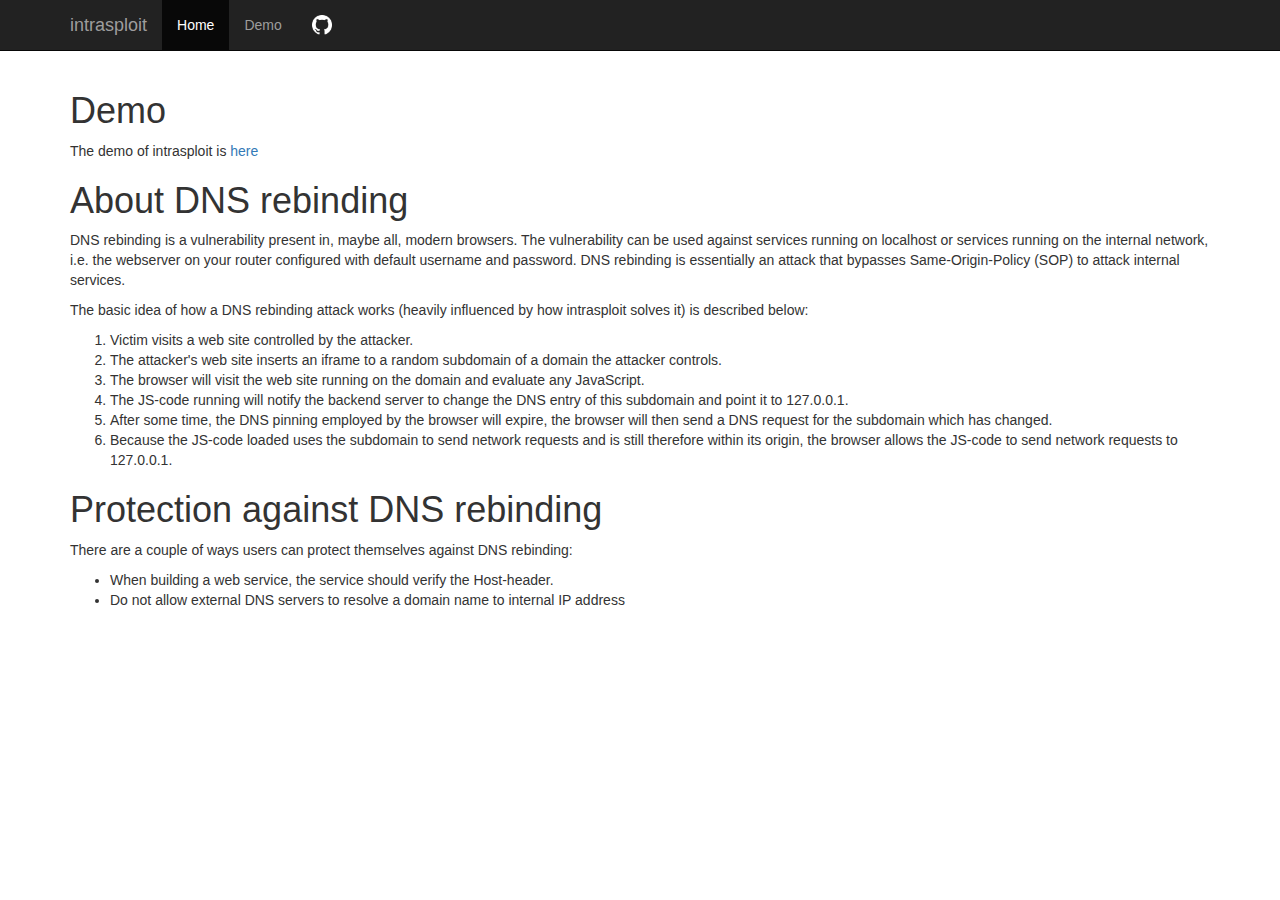
==== public/index.html @ 1a939883 "Better looking demo" ====
<html>
	<head>
	<meta charset="utf-8">
    <meta http-equiv="X-UA-Compatible" content="IE=edge">
    <meta name="viewport" content="width=device-width, initial-scale=1">
    <!-- The above 3 meta tags *must* come first in the head; any other head content must come *after* these tags -->
    <meta name="description" content="">
    <meta name="author" content="">
    <link rel="icon" href="favicon.ico">
	<title>Intasploit</title>

<link rel="stylesheet" href="https://maxcdn.bootstrapcdn.com/bootstrap/3.3.7/css/bootstrap.min.css" integrity="sha384-BVYiiSIFeK1dGmJRAkycuHAHRg32OmUcww7on3RYdg4Va+PmSTsz/K68vbdEjh4u" crossorigin="anonymous">
    <!-- Custom styles for this template -->
    <link href="css/main.css" rel="stylesheet">

    <!-- HTML5 shim and Respond.js for IE8 support of HTML5 elements and media queries -->
    <!--[if lt IE 9]>
      <script src="https://oss.maxcdn.com/html5shiv/3.7.3/html5shiv.min.js"></script>
      <script src="https://oss.maxcdn.com/respond/1.4.2/respond.min.js"></script>
    <![endif]-->


	</head>
	<body>
    <nav class="navbar navbar-inverse navbar-static-top">
      <div class="container">
        <div class="navbar-header">
          <button type="button" class="navbar-toggle collapsed" data-toggle="collapse" data-target="#navbar" aria-expanded="false" aria-controls="navbar">
            <span class="sr-only">Toggle navigation</span>
            <span class="icon-bar"></span>
            <span class="icon-bar"></span>
            <span class="icon-bar"></span>
          </button>
          <a class="navbar-brand" href="/">intrasploit</a>
        </div>
        <div id="navbar" class="collapse navbar-collapse">
          <ul class="nav navbar-nav">
            <li class="active"><a href="/">Home</a></li>
            <li><a href="/redirect/rebind">Demo</a></li>
            <li><a href="https://github.com/rstenvi/intrasploit"><img height="20px" src="img/github.png"></img></a></li>
          </ul>
        </div><!--/.nav-collapse -->
      </div>
    </nav>

	<div class="container">
	<div class="starter-template">
		<h1>Demo</h1>
		<p>The demo of intrasploit is <a href="/redirect/rebind">here</a></p>
	</div>
	<div class="starter-template">
		<h1>About DNS rebinding</h1>
		<p>DNS rebinding is a vulnerability present in, maybe all, modern browsers. The vulnerability can be used against services running on localhost or services running on the internal network, i.e. the webserver on your router configured with default username and password. DNS rebinding is essentially an attack that bypasses Same-Origin-Policy (SOP) to attack internal services.</p>
		<p>The basic idea of how a DNS rebinding attack works (heavily influenced by how intrasploit solves it) is described below:</p>
		<ol>
			<li>Victim visits a web site controlled by the attacker.</li>
			<li>The attacker's web site inserts an iframe to a random subdomain of a domain the attacker controls.</li>
			<li>The browser will visit the web site running on the domain and evaluate any JavaScript.</li>
			<li>The JS-code running will notify the backend server to change the DNS entry of this subdomain and point it to 127.0.0.1.</li>
			<li>After some time, the DNS pinning employed by the browser will expire, the browser will then send a DNS request for the subdomain which has changed.</li>
			<li>Because the JS-code loaded uses the subdomain to send network requests and is still therefore within its origin, the browser allows the JS-code to send network requests to 127.0.0.1.</li>
		</ol>
	</div>
	<div class="starter-template">
		<h1>Protection against DNS rebinding</h1>
		<p>There are a couple of ways users can protect themselves against DNS rebinding:</p>
		<ul>
			<li>When building a web service, the service should verify the Host-header.</li>
			<li>Do not allow external DNS servers to resolve a domain name to internal IP address</li>
		</ul>
	</div>
	</div>
    <!-- Bootstrap core JavaScript
    ================================================== -->
    <!-- Placed at the end of the document so the pages load faster -->
    <script src="https://ajax.googleapis.com/ajax/libs/jquery/1.12.4/jquery.min.js"></script>
	<script src="https://maxcdn.bootstrapcdn.com/bootstrap/3.3.7/js/bootstrap.min.js" integrity="sha384-Tc5IQib027qvyjSMfHjOMaLkfuWVxZxUPnCJA7l2mCWNIpG9mGCD8wGNIcPD7Txa" crossorigin="anonymous"></script>
<!--    <script>window.jQuery || document.write('<script src="../../assets/js/vendor/jquery.min.js"><\/script>')</script> -->
<!--    <script src="../../dist/js/bootstrap.min.js"></script> -->
    <!-- IE10 viewport hack for Surface/desktop Windows 8 bug -->
<!--    <script src="../../assets/js/ie10-viewport-bug-workaround.js"></script> -->
	</body>
</html>
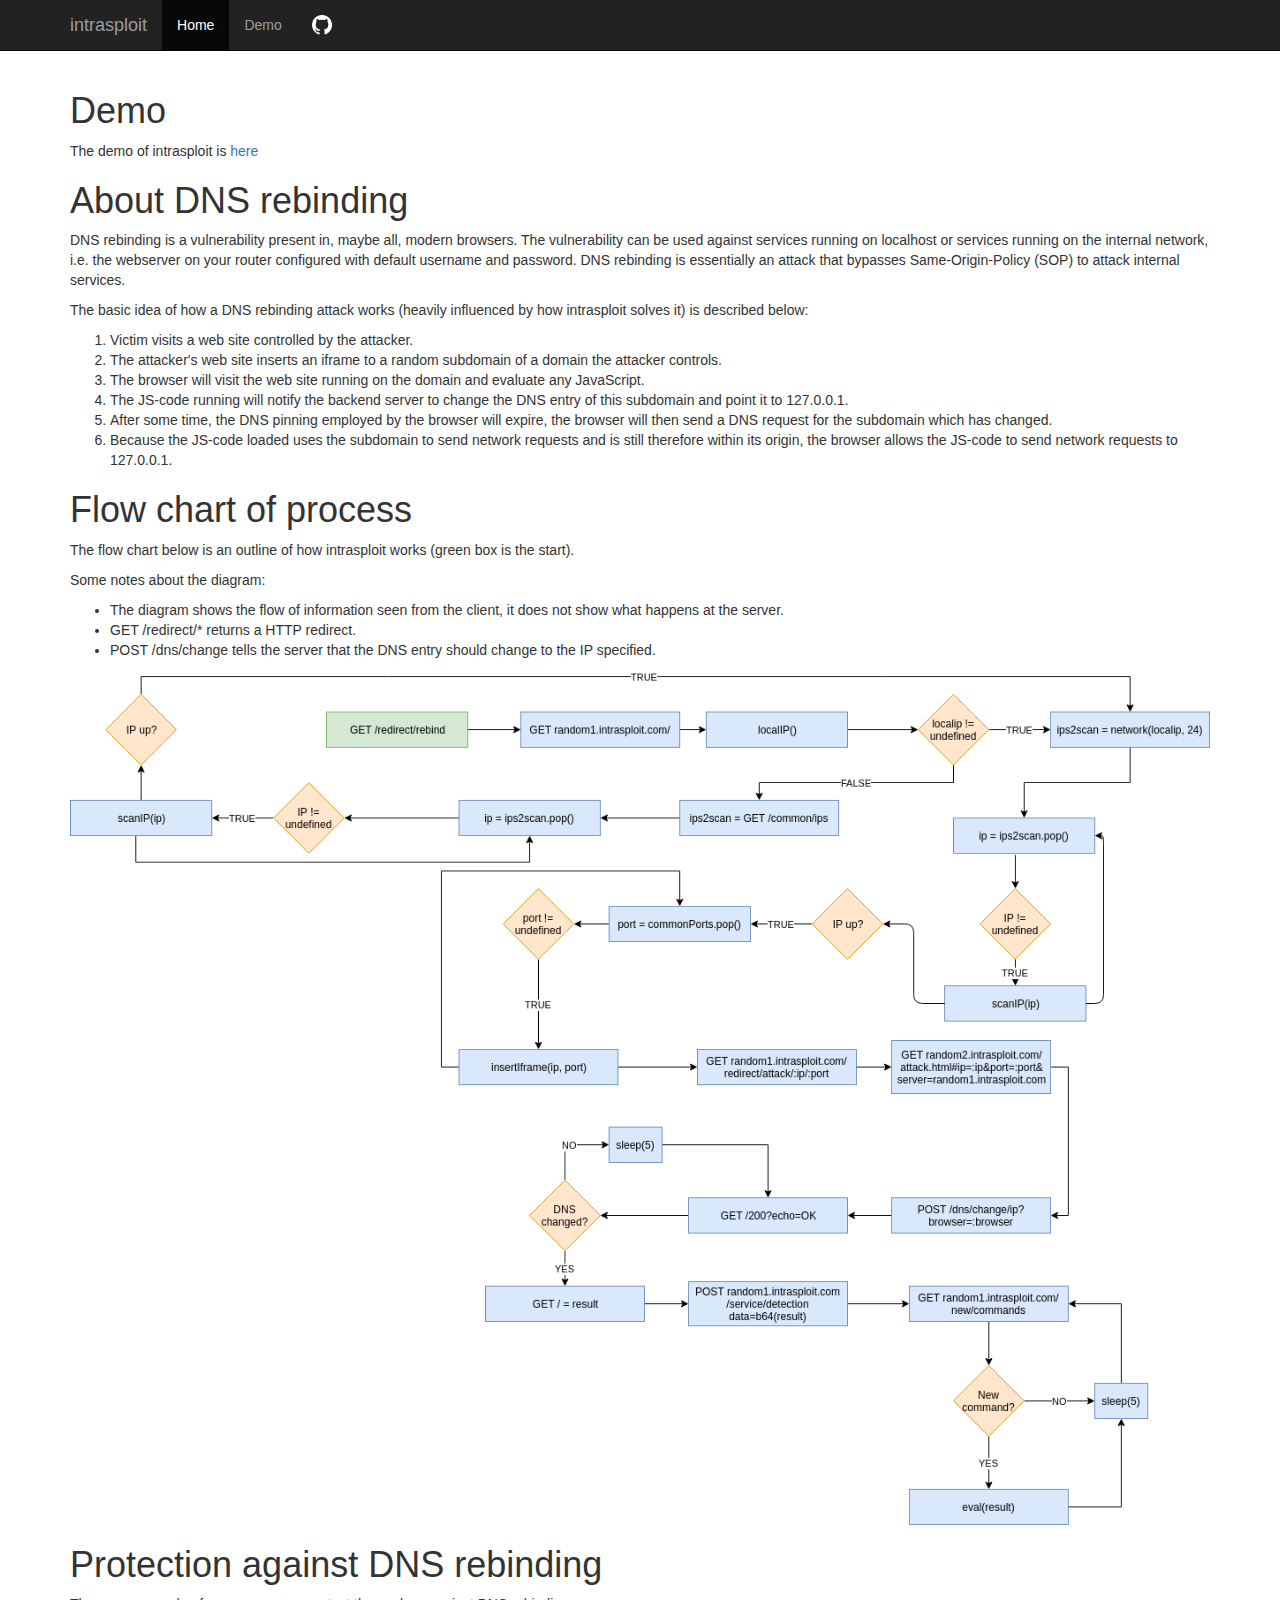
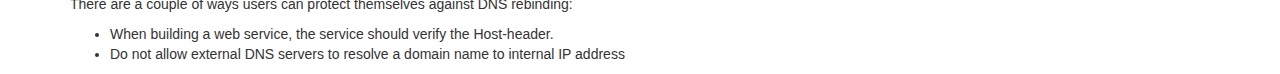
==== commit 48067bed: "Added link to flow chart" ====
--- a/public/index.html
+++ b/public/index.html
@@ -62,6 +62,19 @@
 		</ol>
 	</div>
 	<div class="starter-template">
+		<h1>Flow chart of process</h1>
+		<p>The flow chart below is an outline of how intrasploit works (green box is the start).</p>
+		<p>
+		Some notes about the diagram:
+		<ul>
+			<li>The diagram shows the flow of information seen from the client, it does not show what happens at the server.</li>
+			<li>GET /redirect/* returns a HTTP redirect.</li>
+			<li>POST /dns/change tells the server that the DNS entry should change to the IP specified.</li>
+		</ul>
+		</p>
+		<img src="img/intrasploit_process.png" width="100%"></img>
+	</div>
+	<div class="starter-template">
 		<h1>Protection against DNS rebinding</h1>
 		<p>There are a couple of ways users can protect themselves against DNS rebinding:</p>
 		<ul>
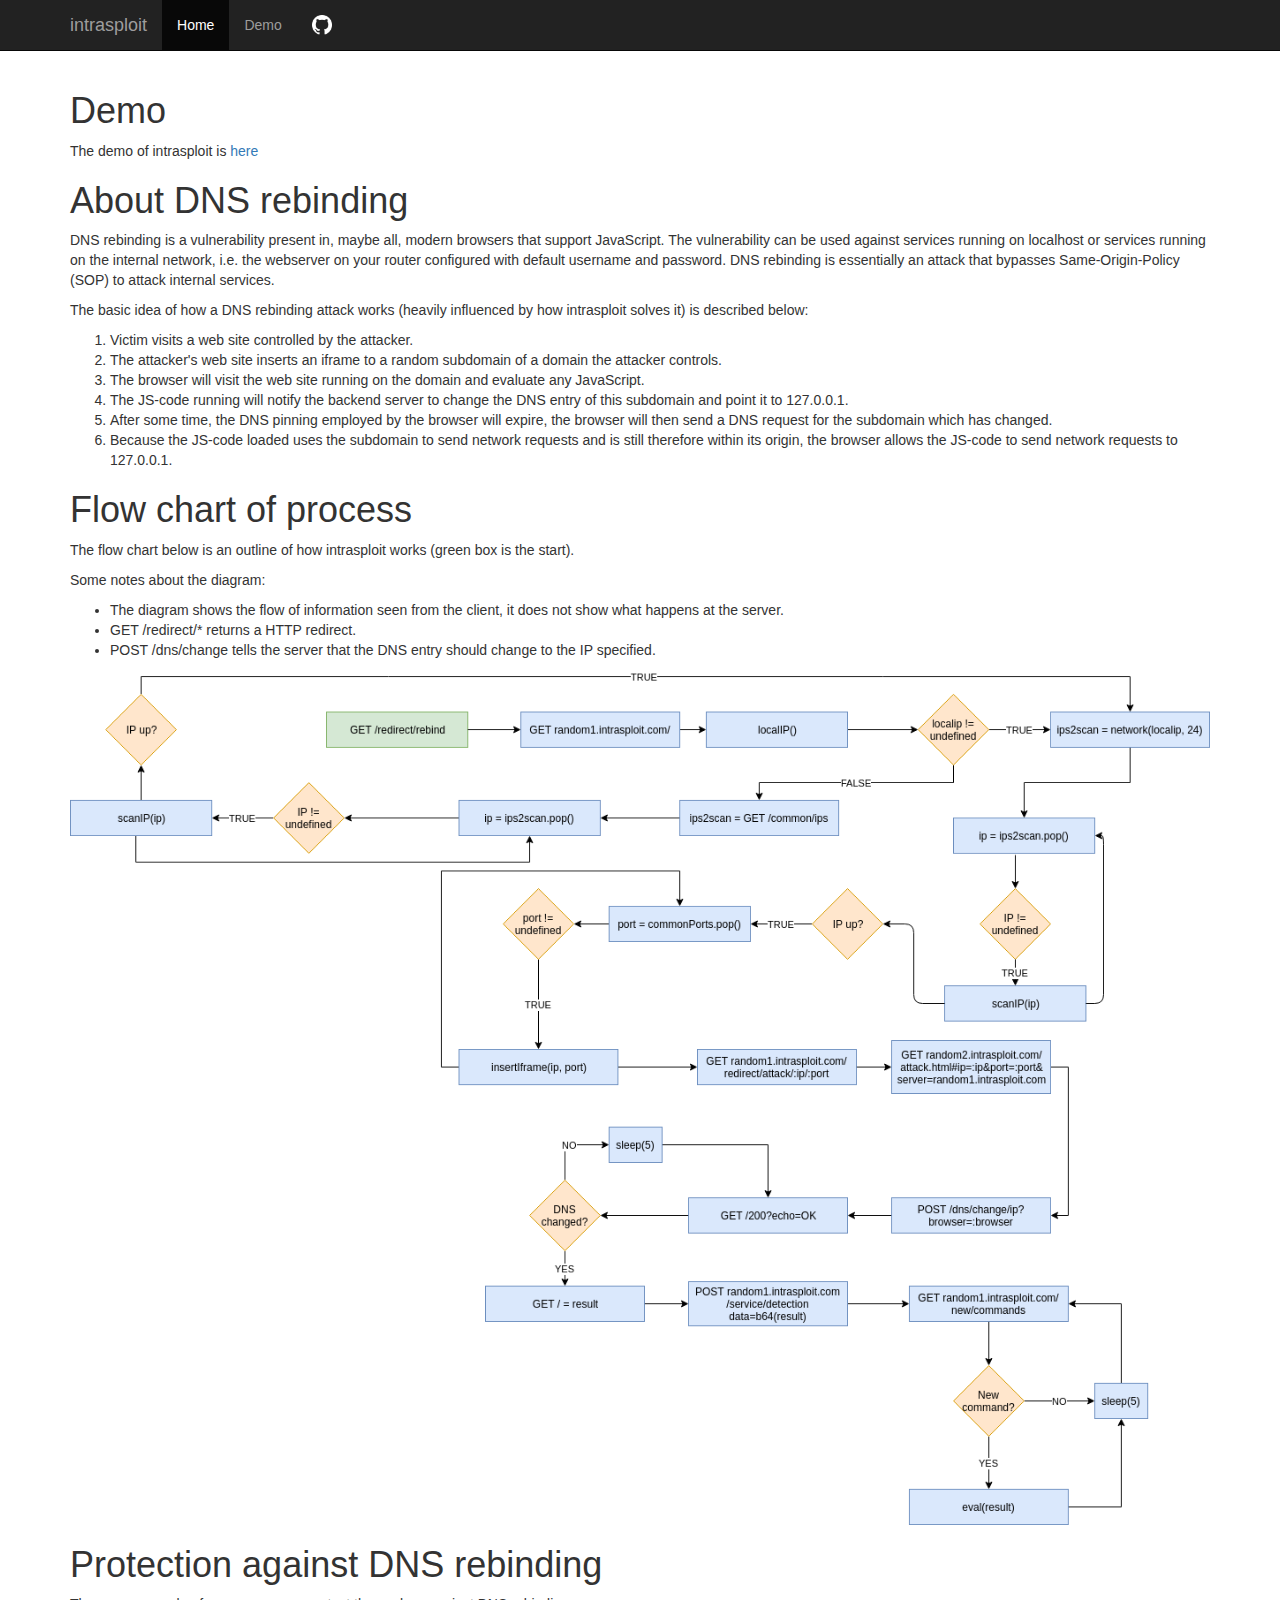
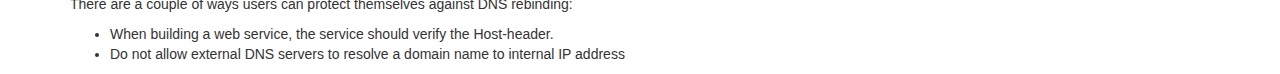
==== commit c2310622: "Added info on time-experiment" ====
--- a/public/index.html
+++ b/public/index.html
@@ -10,8 +10,6 @@
 	<title>Intasploit</title>
 
 <link rel="stylesheet" href="https://maxcdn.bootstrapcdn.com/bootstrap/3.3.7/css/bootstrap.min.css" integrity="sha384-BVYiiSIFeK1dGmJRAkycuHAHRg32OmUcww7on3RYdg4Va+PmSTsz/K68vbdEjh4u" crossorigin="anonymous">
-    <!-- Custom styles for this template -->
-    <link href="css/main.css" rel="stylesheet">
 
     <!-- HTML5 shim and Respond.js for IE8 support of HTML5 elements and media queries -->
     <!--[if lt IE 9]>
@@ -50,7 +48,7 @@
 	</div>
 	<div class="starter-template">
 		<h1>About DNS rebinding</h1>
-		<p>DNS rebinding is a vulnerability present in, maybe all, modern browsers. The vulnerability can be used against services running on localhost or services running on the internal network, i.e. the webserver on your router configured with default username and password. DNS rebinding is essentially an attack that bypasses Same-Origin-Policy (SOP) to attack internal services.</p>
+		<p>DNS rebinding is a vulnerability present in, maybe all, modern browsers that support JavaScript. The vulnerability can be used against services running on localhost or services running on the internal network, i.e. the webserver on your router configured with default username and password. DNS rebinding is essentially an attack that bypasses Same-Origin-Policy (SOP) to attack internal services.</p>
 		<p>The basic idea of how a DNS rebinding attack works (heavily influenced by how intrasploit solves it) is described below:</p>
 		<ol>
 			<li>Victim visits a web site controlled by the attacker.</li>
